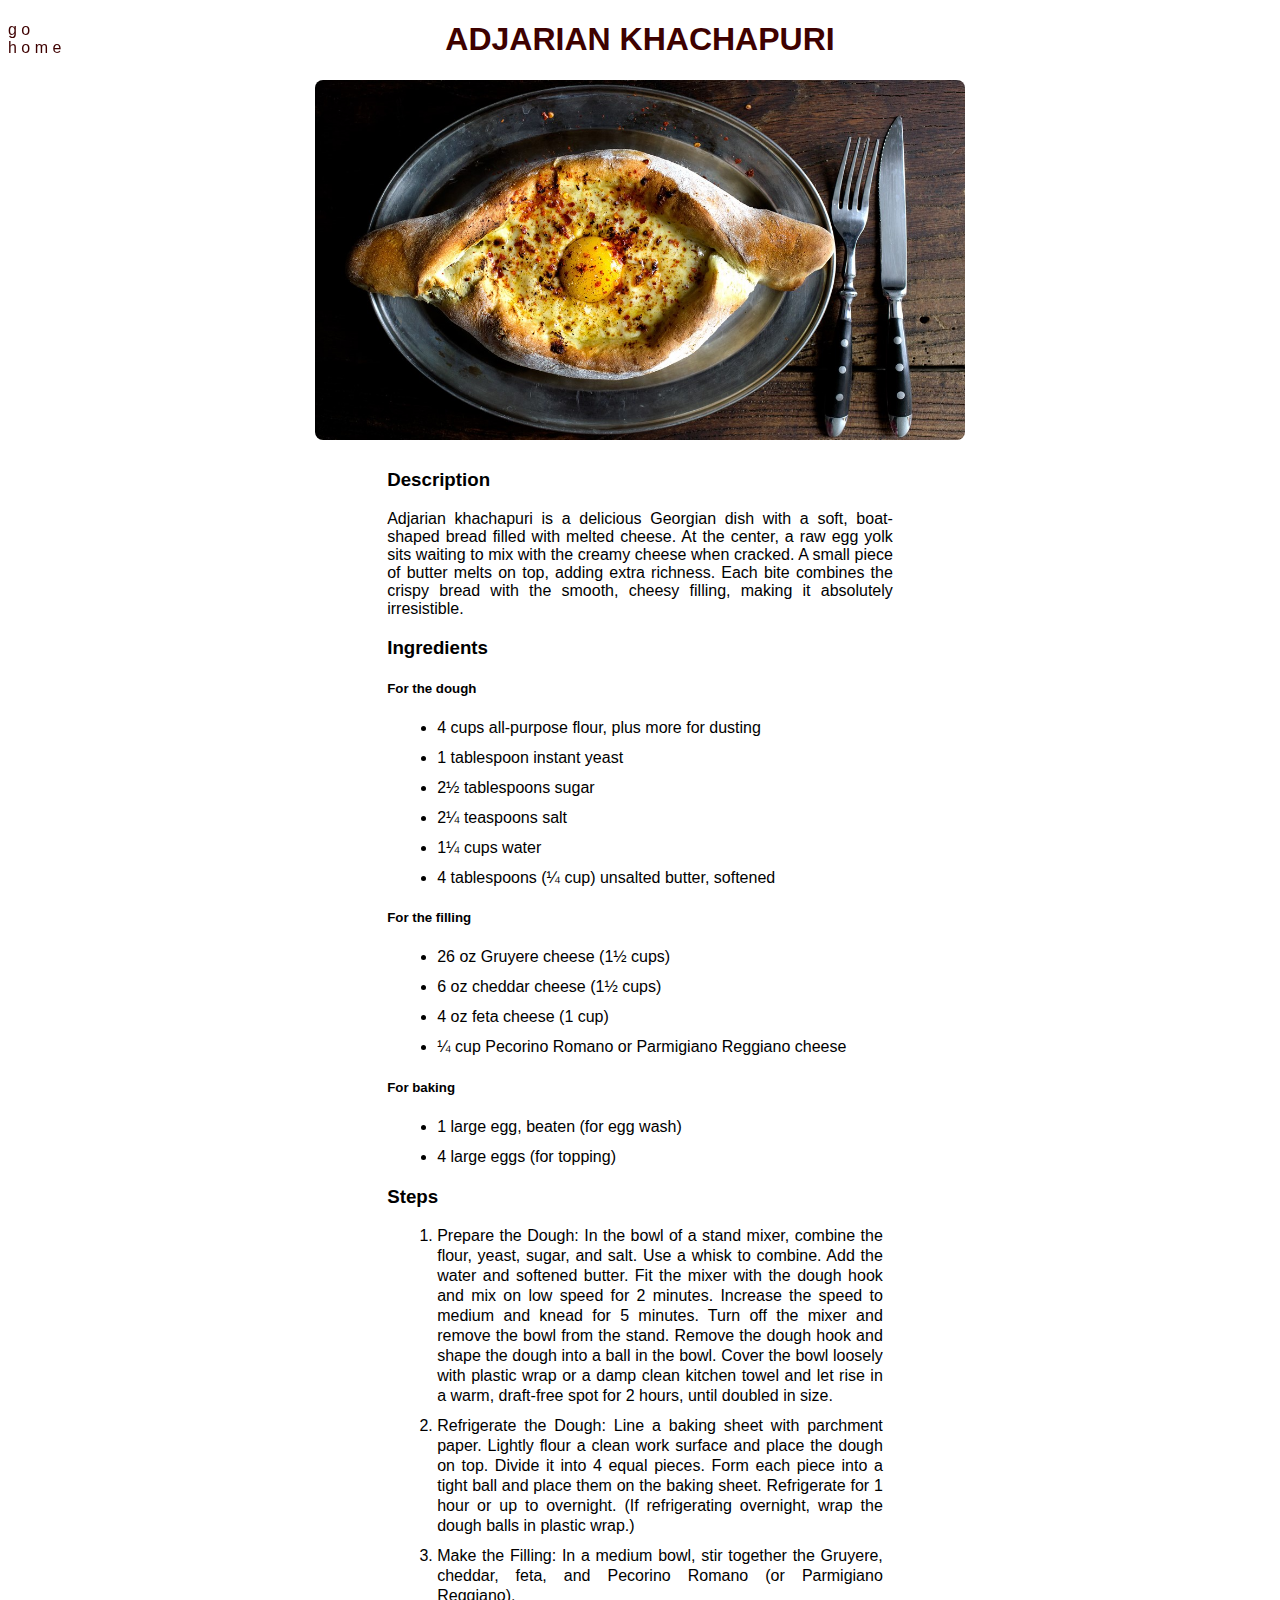
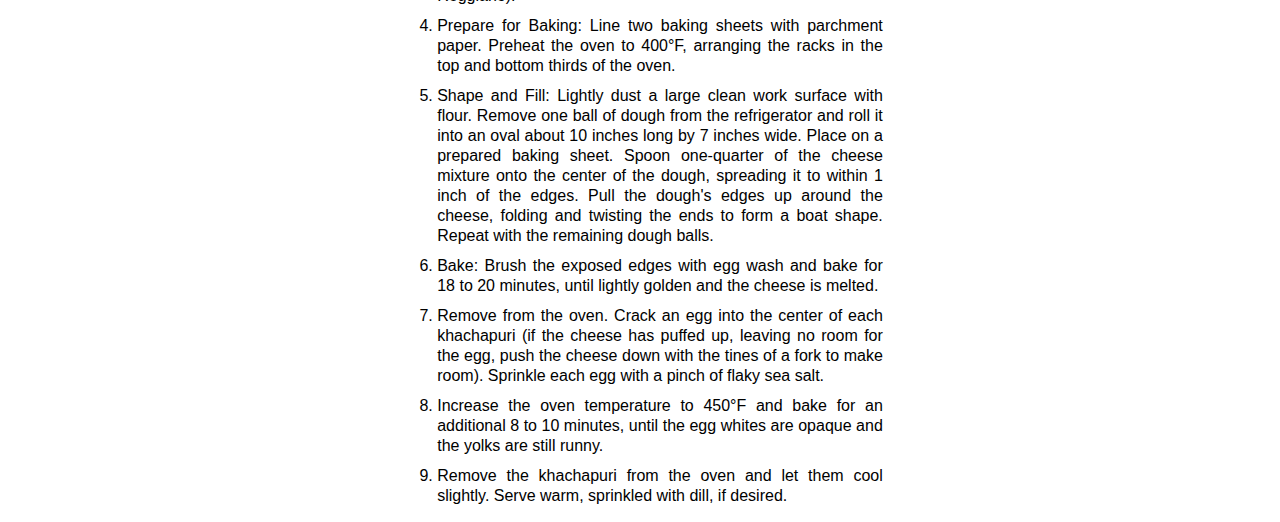
==== recipes/khachapuri.html @ 767c91af "Add the site structure and the khachapuri page with all related images and styles" ====
<!DOCTYPE html>
<html lang="en">

  <head>
    <meta charset="UTF-8">
    <link rel="stylesheet" href="../css/styles.css">
    <title>Khachapuri</title>
  </head>

  <body id="khachapuri">
    <a id="home-link" href="../index.html">g o<br>h o m e</a>
    <div class="recipe-header">
      <h1>ADJARIAN KHACHAPURI</h1>
      <img class="main-pic" src="../img/khachapuri.jpg" width="650" height="auto" alt="picture of a khachapuri">
    </div>
    <div class="recipe">
      <h3>Description</h3>
      <p>Adjarian khachapuri is a delicious Georgian dish with a soft, boat-shaped bread filled with melted cheese. 
      At the center, a raw egg yolk sits waiting to mix with the creamy cheese when cracked. 
      A small piece of butter melts on top, adding extra richness. 
      Each bite combines the crispy bread with the smooth, cheesy filling, making it absolutely irresistible.</p>
      <h3>Ingredients</h3>
      <h5>For the dough</h5>
      <ul>
        <li>4 cups all-purpose flour, plus more for dusting</li>
        <li>1 tablespoon instant yeast</li>
        <li>2½ tablespoons sugar</li>
        <li>2¼ teaspoons salt</li>
        <li>1¼ cups water</li>
        <li>4 tablespoons (¼ cup) unsalted butter, softened</li>
      </ul>
      <h5>For the filling</h5>
      <ul>
        <li>26 oz Gruyere cheese (1½ cups)</li>
        <li>6 oz cheddar cheese (1½ cups)</li>
        <li>4 oz feta cheese (1 cup)</li>
        <li>¼ cup Pecorino Romano or Parmigiano Reggiano cheese</li>
      </ul>
      <h5>For baking</h5>
      <ul>
        <li>1 large egg, beaten (for egg wash)</li>
        <li>4 large eggs (for topping)</li>
      </ul>
      <h3>Steps</h3>
      <ol>
        <li>Prepare the Dough: In the bowl of a stand mixer, combine the flour, yeast, sugar, and salt. Use a whisk to combine. 
          Add the water and softened butter. Fit the mixer with the dough hook and mix on low speed for 2 minutes. 
          Increase the speed to medium and knead for 5 minutes. Turn off the mixer and remove the bowl from the stand.
          Remove the dough hook and shape the dough into a ball in the bowl. Cover the bowl loosely with plastic wrap or a damp clean kitchen towel and 
          let rise in a warm, draft-free spot for 2 hours, until doubled in size.</li>
        <li>Refrigerate the Dough: Line a baking sheet with parchment paper. Lightly flour a clean work surface and place the dough on top. 
          Divide it into 4 equal pieces. Form each piece into a tight ball and place them on the baking sheet. Refrigerate for 1 hour or up to overnight. 
          (If refrigerating overnight, wrap the dough balls in plastic wrap.)</li>
        <li>Make the Filling: In a medium bowl, stir together the Gruyere, cheddar, feta, and Pecorino Romano (or Parmigiano Reggiano).</li>
        <li>Prepare for Baking: Line two baking sheets with parchment paper. Preheat the oven to 400°F, arranging the racks in the top and bottom thirds of the oven.</li>
        <li>Shape and Fill: Lightly dust a large clean work surface with flour. Remove one ball of dough from the refrigerator and roll it into an oval about 10 inches long by 7 inches wide. 
          Place on a prepared baking sheet. Spoon one-quarter of the cheese mixture onto the center of the dough, spreading it to within 1 inch of the edges. 
          Pull the dough's edges up around the cheese, folding and twisting the ends to form a boat shape. Repeat with the remaining dough balls.</li>
        <li>Bake: Brush the exposed edges with egg wash and bake for 18 to 20 minutes, until lightly golden and the cheese is melted.</li>
        <li>Remove from the oven. Crack an egg into the center of each khachapuri (if the cheese has puffed up, leaving no room for the egg, push the cheese down with 
          the tines of a fork to make room). Sprinkle each egg with a pinch of flaky sea salt.</li>
        <li>Increase the oven temperature to 450°F and bake for an additional 8 to 10 minutes, until the egg whites are opaque and the yolks are still runny.</li>
        <li>Remove the khachapuri from the oven and let them cool slightly. Serve warm, sprinkled with dill, if desired.</li>
      </ol>
    </div>
  </body>

</html>
---- css/styles.css ----
#khachapuri {
  background: white;
  font-family: Arial, Helvetica, sans-serif
}

.recipe-header {
  text-align: center;
  color: #3E0100;
}

.main-pic {
  border-radius: 8px;
}

#home-link {
  position: fixed;
  text-align: left;
  width: 100%;
  color: #3E0100;
  font-size: medium;
  text-decoration: none;
}

.recipe {
  text-align: justify;
  margin-top: 2%;
  margin-left: 30%;
  margin-right: 30%;
}

li {
  margin: 10px;
  line-height: 20px;
}
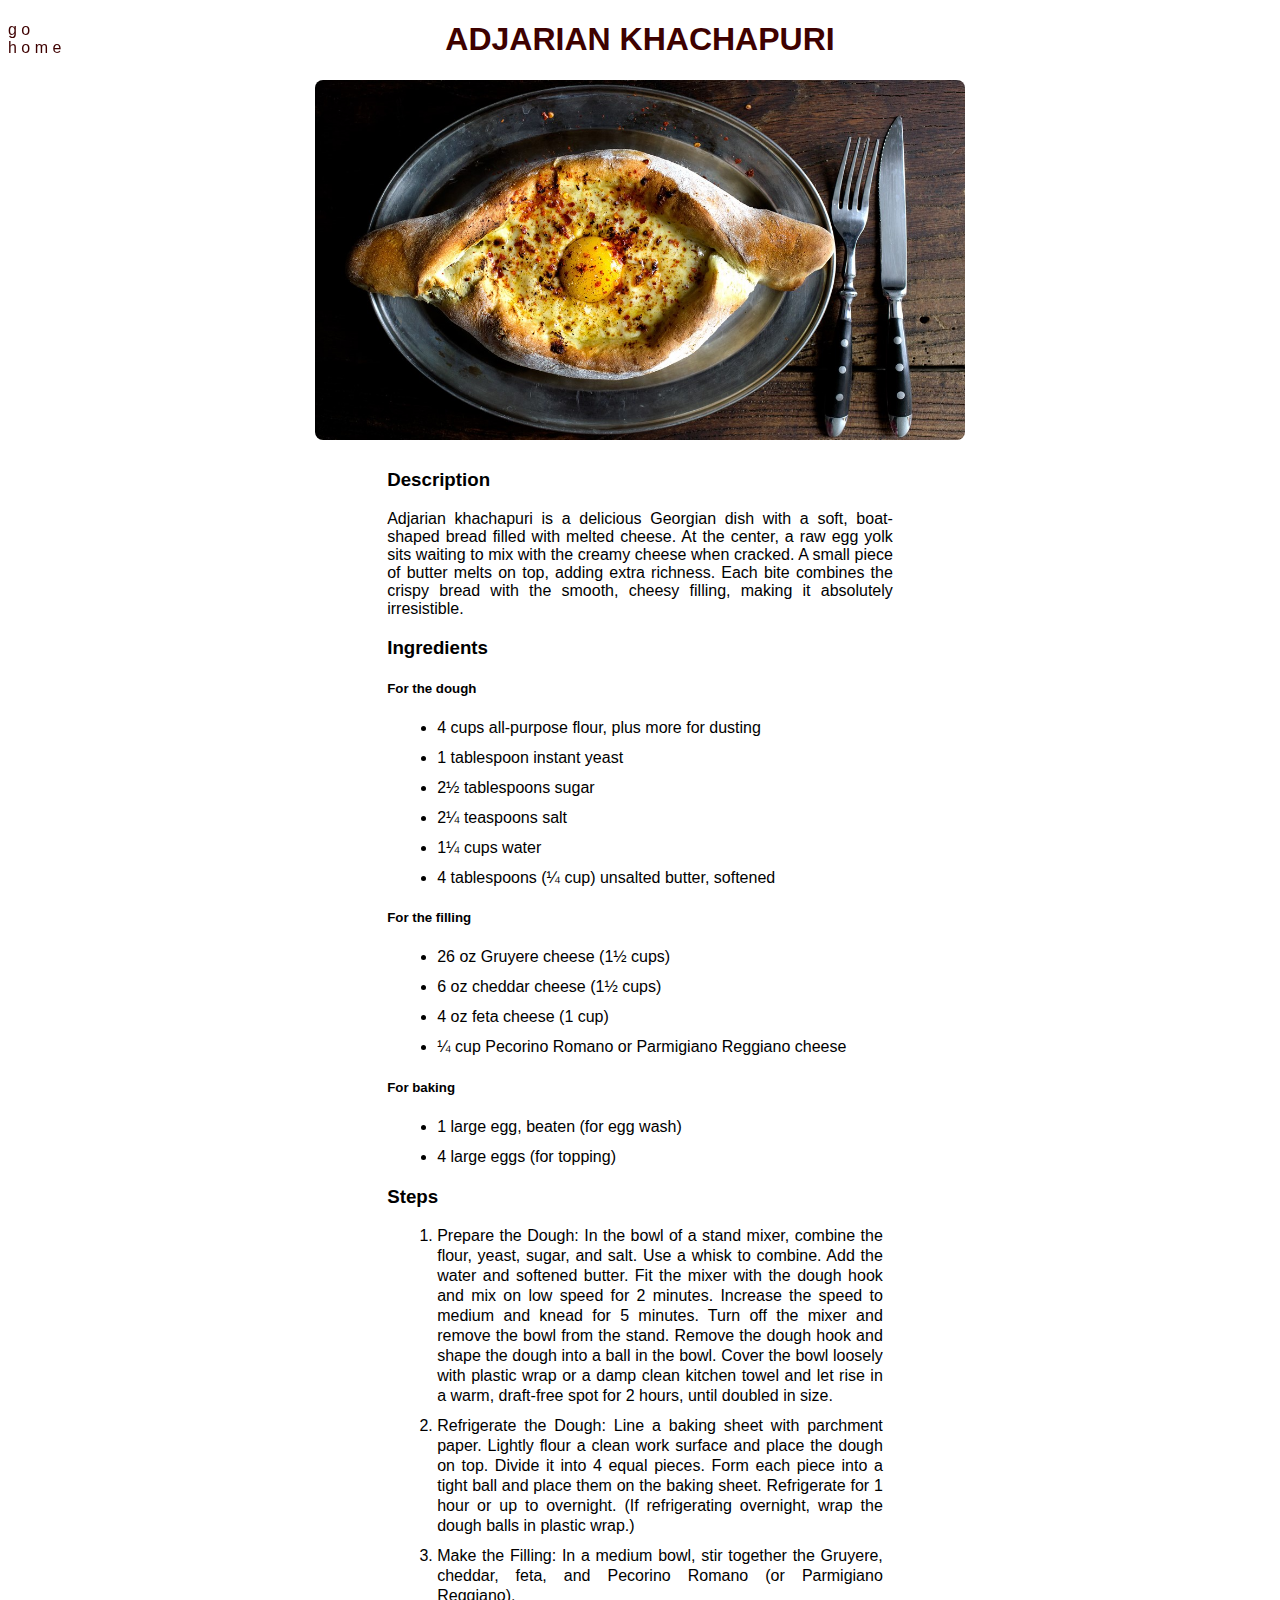
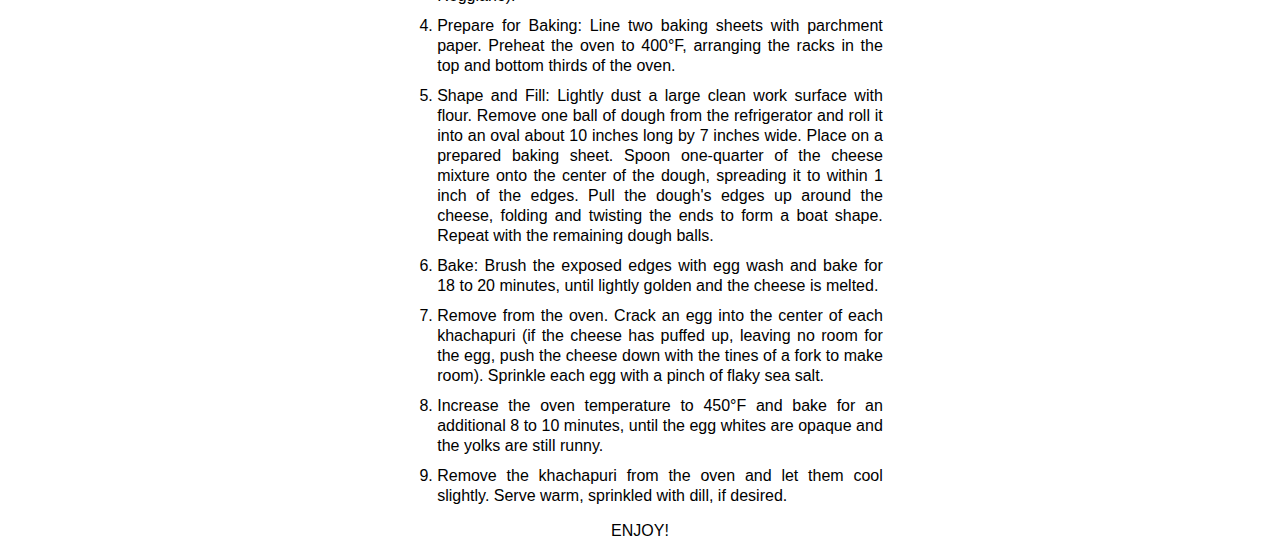
==== commit 5ee7296c: "feat: add the webpages for other recipes with images and changes in the stylesheet" ====
--- a/recipes/khachapuri.html
+++ b/recipes/khachapuri.html
@@ -7,8 +7,8 @@
     <title>Khachapuri</title>
   </head>
 
-  <body id="khachapuri">
-    <a id="home-link" href="../index.html">g o<br>h o m e</a>
+  <body class="styling">
+    <a class="home-link" href="../index.html">g o<br>h o m e</a>
     <div class="recipe-header">
       <h1>ADJARIAN KHACHAPURI</h1>
       <img class="main-pic" src="../img/khachapuri.jpg" width="650" height="auto" alt="picture of a khachapuri">
@@ -63,6 +63,7 @@
         <li>Remove the khachapuri from the oven and let them cool slightly. Serve warm, sprinkled with dill, if desired.</li>
       </ol>
     </div>
+    <p class="end">ENJOY!</p>
   </body>
 
 </html>--- a/css/styles.css
+++ b/css/styles.css
@@ -1,4 +1,17 @@
-#khachapuri {
+#index {
+  text-align: center;
+  font-family: Arial, Helvetica, sans-serif;
+  color: #3E0100;
+}
+
+#indexlist {
+  list-style: none;
+  margin: 0; 
+  padding: 0;
+  margin-top: 30px;
+}
+
+.styling {
   background: white;
   font-family: Arial, Helvetica, sans-serif
 }
@@ -12,15 +25,6 @@
   border-radius: 8px;
 }
 
-#home-link {
-  position: fixed;
-  text-align: left;
-  width: 100%;
-  color: #3E0100;
-  font-size: medium;
-  text-decoration: none;
-}
-
 .recipe {
   text-align: justify;
   margin-top: 2%;
@@ -31,4 +35,16 @@
 li {
   margin: 10px;
   line-height: 20px;
+}
+
+.end {
+  text-align: center;
+}
+
+.home-link {
+  position: fixed;
+  text-align: left;
+  color: #3E0100;
+  font-size: medium;
+  text-decoration: none;
 }